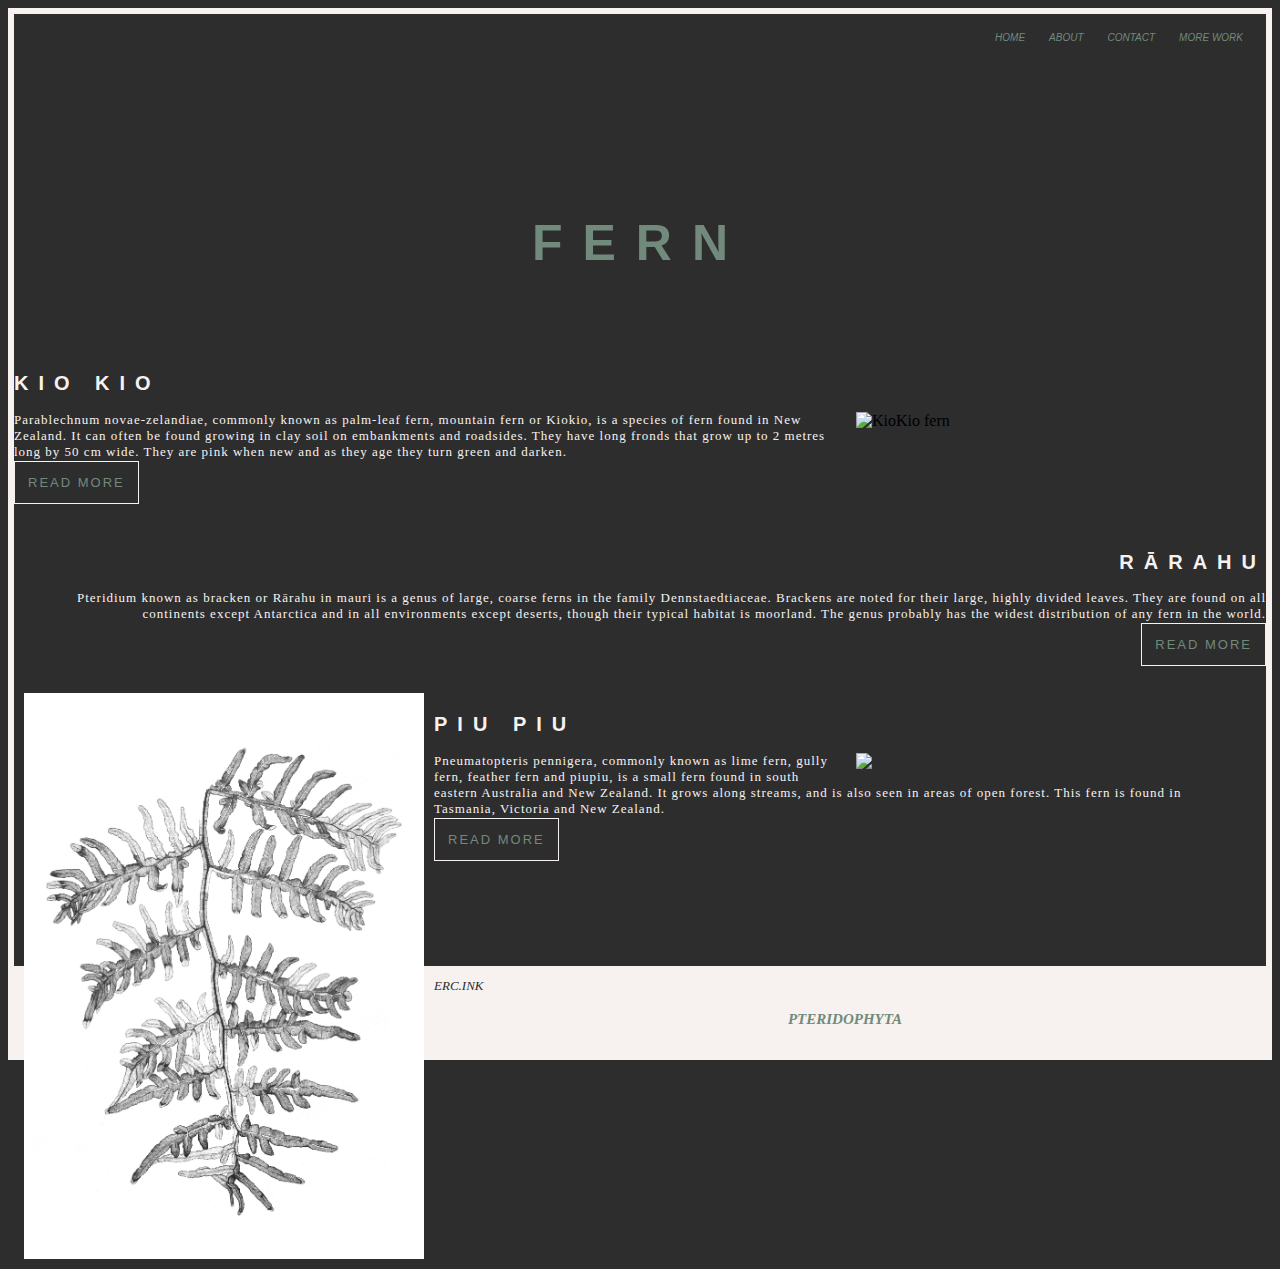
==== index.html @ 465f6c7c "made generic classes" ====
<!DOCTYPE html>
<html lang="en">
  <head>
    <meta charset="UTF-8" />
    <meta http-equiv="X-UA-Compatible" content="IE=edge" />
    <meta name="viewport" content="width=device-width, initial-scale=1.0" />
  <meta name="description"  content="FERN is a celebration of all things pteridomania. An example portfolio of the project work of El Cottrell" />
    <link
      href="https://cdn.jsdelivr.net/npm/bootstrap@5.1.3/dist/css/bootstrap.min.css"
      rel="stylesheet"
      integrity="sha384-1BmE4kWBq78iYhFldvKuhfTAU6auU8tT94WrHftjDbrCEXSU1oBoqyl2QvZ6jIW3"
      crossorigin="anonymous"
    />
    <script
      src="https://cdn.jsdelivr.net/npm/bootstrap@5.1.3/dist/js/bootstrap.bundle.min.js"
      integrity="sha384-ka7Sk0Gln4gmtz2MlQnikT1wXgYsOg+OMhuP+IlRH9sENBO0LRn5q+8nbTov4+1p"
      crossorigin="anonymous"
    ></script>
    <link rel="stylesheet" href="/styles/style.css" />
    <link rel="preconnect" href="https://fonts.googleapis.com" />
    <link rel="preconnect" href="https://fonts.gstatic.com" crossorigin />
    <link
      href="https://fonts.googleapis.com/css2?family=Oooh+Baby&family=PT+Mono&family=Roboto+Mono:ital,wght@0,200;0,300;0,400;0,500;0,600;0,700;1,200;1,300;1,400;1,500;1,600;1,700&display=swap"
      rel="stylesheet"
    />
    <script
      src="https://kit.fontawesome.com/1883e88f00.js"
      crossorigin="anonymous"
    ></script>
    <title>FERN</title>
  </head>
  <body>
    <div class="menu">
      <a href="" title= "home">home</a>
      <a href="/about.html" title= "about">about</a>
      <a href=""title= "contact">contact</a>
      <a href="/work.html"title= "more work">more work</a>
    </div>

    <div class="hero">
      <h1 class="main-title mb-5">FERN</h1>
    </div>
    <div class="container">
      <div class="row">
        <div class="col-sm-6">
          <img
            src="/images/KIOKIO.jpg"
            class="img-fluid d-sm-block primary-image"
            width="400px"
            alt="KioKio fern"
          />
        </div>
        <div class="col-sm-6 primary-text">
          <h2 class="fern-names">Kio Kio</h2>
          <p class="mb-5 mt-3">
            Parablechnum novae-zelandiae, commonly known as palm-leaf fern,
            mountain fern or Kiokio, is a species of fern found in New Zealand.
            It can often be found growing in clay soil on embankments and
            roadsides. They have long fronds that grow up to 2 metres long by 50
            cm wide. They are pink when new and as they age they turn green and
            darken.
          </p>

          <a href="" class="primary-button"title= "read more">read more</a>
        </div>
      </div>
    </div>

    <div class="container">
      <div class="row">
        <div class="col-sm-6 secondary-text">
          <h2 class="fern-names">Rārahu</h2>
          <p class="mb-5 mt-3">
            Pteridium known as bracken or Rārahu in mauri is a genus of large,
            coarse ferns in the family Dennstaedtiaceae. Brackens are noted for
            their large, highly divided leaves. They are found on all continents
            except Antarctica and in all environments except deserts, though
            their typical habitat is moorland. The genus probably has the widest
            distribution of any fern in the world.
          </p>

          <a href="" class="primary-button" title= "read more">read more</a>
        </div>
        <div class="col-sm-6">
          <img
            src="/images/FERN 18.jpg"
            class="img-fluid d-sm-block secondary-image"
            width="400px"
          />
        </div>
      </div>
    </div>

    <div class="container">
      <div class="row">
        <div class="col-sm-6">
          <img
            src="/images/GULLY FERN.jpg"
            class="img-fluid d-sm-block primary-image"
            width="400px"
          />
        </div>
        <div class="col-sm-6 primary-text">
          <h2 class="fern-names">Piu Piu</h2>
          <p class="mb-5 mt-3">
            Pneumatopteris pennigera, commonly known as lime fern, gully fern,
            feather fern and piupiu, is a small fern found in south eastern
            Australia and New Zealand. It grows along streams, and is also seen
            in areas of open forest. This fern is found in Tasmania, Victoria
            and New Zealand.
          </p>

          <a href="" class="primary-button" title= "read more">read more</a>
        </div>
      </div>
    </div>
    <br />
    <footer class="footer"></footer>
        <div class="container-fluid foot">
            <div class="row">
                <div class="col-sm-4">
                    <a href="https://fervent-tesla-78d35e.netlify.app/home.html" class="erc-ink" target="_blank" title= "ERCINK">ERC.INK</a> 
                </div>
                <div class="col-sm-4">
                    <h3 class="pteri">PTERIDOPHYTA</a> 
                </div>
                <div class="col-sm-4">
                    <a href="https://www.instagram.com/erc.ink/" class="insta"target="_blank" title= "instagram"><i class="fab fa-instagram"></i></a> 
                </div>
            </div>
        </div>
    

    </div>
  </body>
</html>
---- styles/style.css ----
:root {
  --branding-color: #718a7b;
  --background-color: #2d2d2e;
  --highlight-color: #f7f2f0;
  --main-type-family: "Gill Sans", "Gill Sans MT", Calibri, "Trebuchet MS",
    sans-serif;
  --secondary-type-family: "Garamond";
}

body {
  background: var(--background-color);
  border: 6px solid #f7f2f0;
}

.menu {
  float: right;
  padding: 13px;
}
.menu a {
  color: var(--branding-color);
  text-decoration: none;
  margin: 10px;
  font-family: var(--main-type-family);
  font-style: italic;
  text-transform: uppercase;
  font-size: 10px;
}
h1 {
  color: var(--branding-color);
  font-family: var(--main-type-family);
  letter-spacing: 20px;
  font-size: 50px;
  text-align: center;
  margin-top: 200px;
}

h2 {
  color: var(--highlight-color);
  font-family: var(--main-type-family);
  letter-spacing: 10px;
  font-size: 20px;
  text-transform: uppercase;
  margin-top: 60px;
}
h3 {
  color: var(--branding-color);
  font-size: 15px;
  line-height: 20px;
  font-style: italic;
  text-align: center;
}

h4 {
  color: var(--highlight-color);
  font-family: var(--main-type-family);
  letter-spacing: 10px;
  font-size: 13px;
  text-transform: uppercase;
}

p {
  font-family: var(--secondary-type-family);
  color: var(--highlight-color);
  letter-spacing: 1px;
  font-size: 13px;
}

.hero {
  margin: 100px;
}
.primary-image {
  float: right;
  padding: 10px;
  margin-top: 30px;
}
.primary-text {
  padding-right: 60px;
}
.primary-button {
  background: var(--background-color);
  border: solid 1px var(--highlight-color);
  color: var(--branding-color);
  padding: 13px;
  text-decoration: none;
  font-family: var(--main-type-family);
  letter-spacing: 2px;
  text-transform: uppercase;
  font-size: 13px;
}

.primary-button:hover {
  opacity: 30%;
  color: var(--highlight-color);
}

.secondary-image {
  float: left;
  padding: 10px;
  margin-top: 30px;
}

.secondary-text {
  padding-left: 60px;
  text-align: right;
}

.about-hero {
  padding: 60px;
}

.center-container {
}

.work-with-me {
  text-align: center;
  padding: 40px;
  background: rgb(247, 242, 240, 20%);
  margin: 100, 100;
}
.work-button {
  background: var(--background-color);
  opacity: 50%;
  border: solid 1px var(--highlight-color);
  color: var(--highlight-color);
  padding: 13px;
  text-decoration: none;
  font-family: var(--main-type-family);
  letter-spacing: 2px;
  text-transform: uppercase;
  font-size: 13px;
}

.work-button:hover {
  opacity: 30%;
  color: var(--highlight-color);
}

.footer {
  margin: 100px;
}
.foot {
  margin-bottom: 20px;
  background-color: var(--highlight-color);
  padding: 10px;
  margin: 0;
  margin-right: -100;
}
.erc-ink,
.insta {
  color: var(--background-color);
  text-decoration: none;
  font-style: italic;
  font-size: 13px;
}
.erc-ink:hover,
.insta:hover {
  color: var(--branding-color);
  opacity: 50%;
}

.insta {
  float: right;
}

@media (max-width: 900px) {
  h1 {
    font-size: 40px;
  }
}
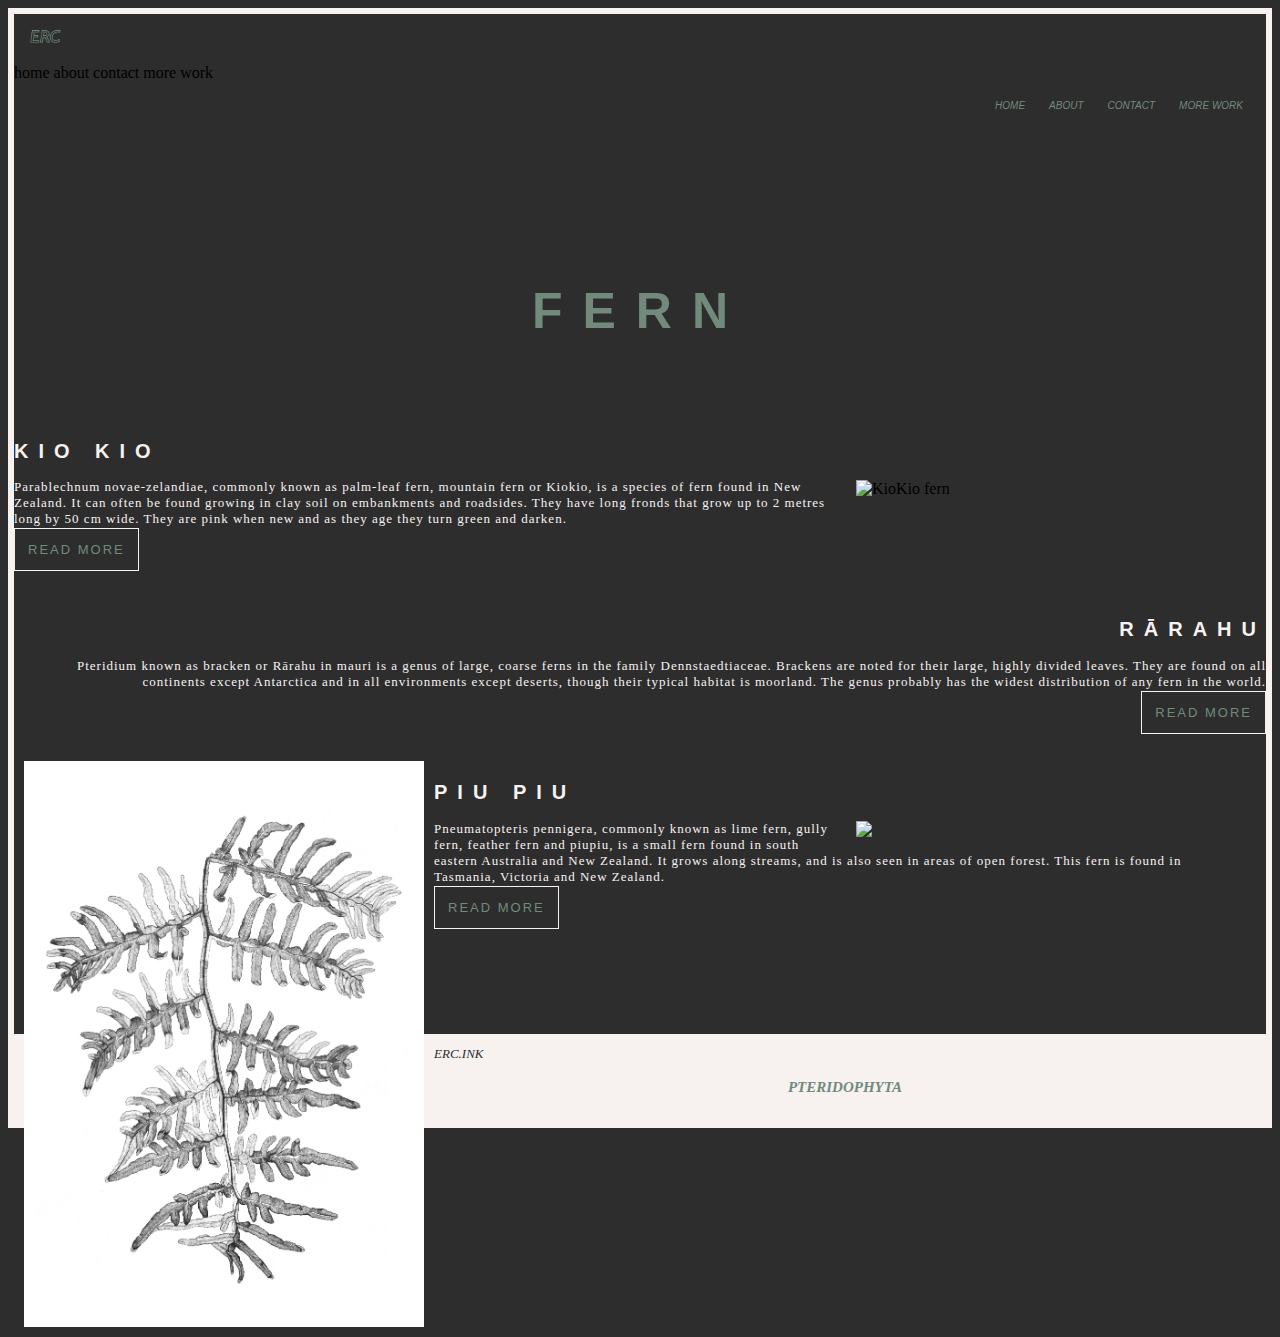
==== commit 08c982d7: "nav bar created" ====
--- a/index.html
+++ b/index.html
@@ -30,10 +30,36 @@
     <title>FERN</title>
   </head>
   <body>
+
+    <div class="container mt-3"></div>
+    <nav class="d-flex justify-content-between"> 
+      <img src="/images/ERC LOGO-01.png" class="logo"alt="">
+      <ul>
+        <li>
+          home
+        </li>
+        <li>
+          about
+        </li>
+        <li>
+          contact
+        </li>
+        <li>
+          more work
+        </li>
+      </ul>
+      
+    </nav>
+    </div>
+
+
+
+
+
     <div class="menu">
-      <a href="" title= "home">home</a>
+      <a href="/index.html" title= "home">home</a>
       <a href="/about.html" title= "about">about</a>
-      <a href=""title= "contact">contact</a>
+      <a href="/contact.html"title= "contact">contact</a>
       <a href="/work.html"title= "more work">more work</a>
     </div>
 
--- a/styles/style.css
+++ b/styles/style.css
@@ -12,6 +12,18 @@
   border: 6px solid #f7f2f0;
 }
 
+nav ul {
+  padding: 0;
+  margin: 0;
+}
+nav li {
+  display: inline;
+  list-style: none;
+}
+
+.logo {
+  max-width: 60px;
+}
 .menu {
   float: right;
   padding: 13px;
@@ -108,9 +120,6 @@
   padding: 60px;
 }
 
-.center-container {
-}
-
 .work-with-me {
   text-align: center;
   padding: 40px;
@@ -135,6 +144,10 @@
   color: var(--highlight-color);
 }
 
+.display-insta {
+  display: block;
+  text-align: center;
+}
 .footer {
   margin: 100px;
 }
@@ -167,3 +180,9 @@
     font-size: 40px;
   }
 }
+
+@media (min-width: 900px) {
+  .work-images {
+    max-width: 900px;
+  }
+}
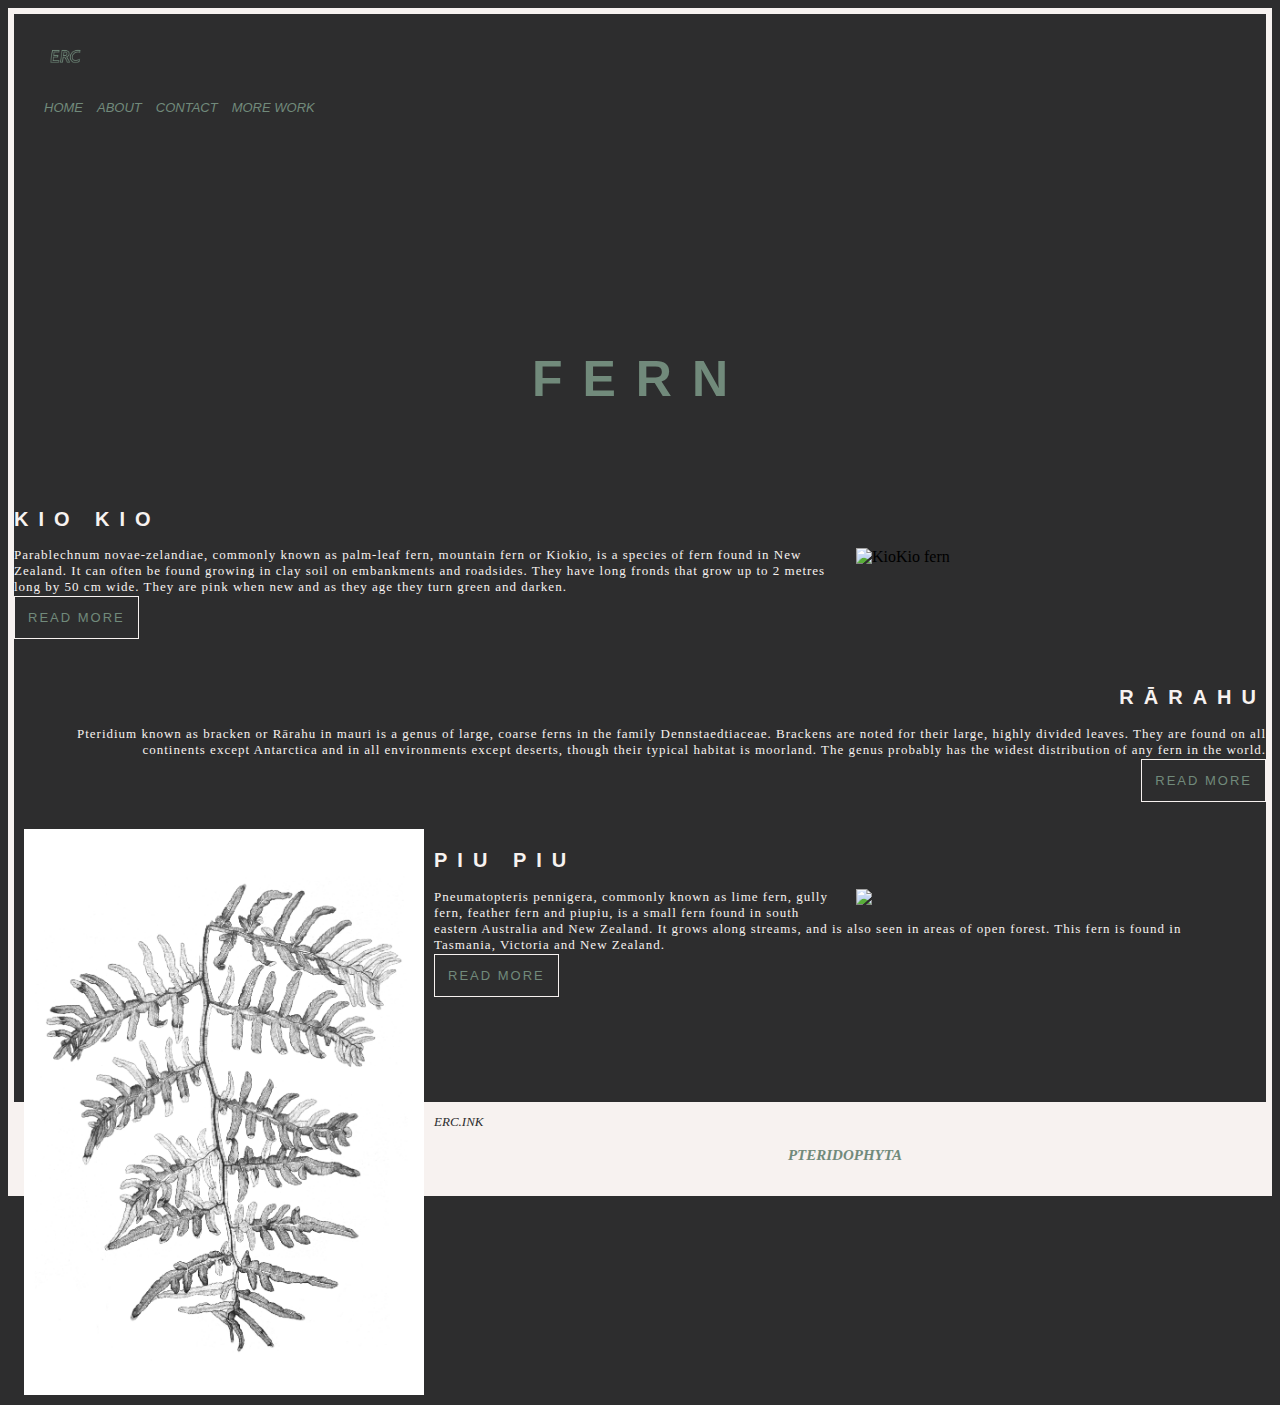
==== commit b103444b: "update nav bar on index.html" ====
--- a/index.html
+++ b/index.html
@@ -31,21 +31,21 @@
   </head>
   <body>
 
-    <div class="container mt-3"></div>
+    <div class="container"></div>
     <nav class="d-flex justify-content-between"> 
       <img src="/images/ERC LOGO-01.png" class="logo"alt="">
       <ul>
-        <li>
-          home
+        <li class ="active">
+          <a href="/" title= "home">home</a>
         </li>
         <li>
-          about
+          <a href="/about.html" title= "about">about</a>
         </li>
         <li>
-          contact
+          <a href="/contact.html"title= "contact">contact</a>
         </li>
         <li>
-          more work
+          <a href="/work.html"title= "more work">more work</a>
         </li>
       </ul>
       
@@ -57,10 +57,10 @@
 
 
     <div class="menu">
-      <a href="/index.html" title= "home">home</a>
-      <a href="/about.html" title= "about">about</a>
-      <a href="/contact.html"title= "contact">contact</a>
-      <a href="/work.html"title= "more work">more work</a>
+      
+      
+      
+     
     </div>
 
     <div class="hero">
--- a/styles/style.css
+++ b/styles/style.css
@@ -11,6 +11,9 @@
   background: var(--background-color);
   border: 6px solid #f7f2f0;
 }
+nav {
+  padding: 20px;
+}
 
 nav ul {
   padding: 0;
@@ -19,24 +22,28 @@
 nav li {
   display: inline;
   list-style: none;
+  line-height: 45px;
+  margin-left: 10px;
 }
 
+nav a {
+  color: var(--branding-color);
+  font-family: var(--main-type-family);
+  font-style: italic;
+  text-transform: uppercase;
+  font-size: 13px;
+  text-decoration: none;
+  transition: all 100ms ease-in-out;
+}
+
+nav a:hover {
+  color: var(--highlight-color);
+  opacity: 30%;
+}
 .logo {
   max-width: 60px;
 }
-.menu {
-  float: right;
-  padding: 13px;
-}
-.menu a {
-  color: var(--branding-color);
-  text-decoration: none;
-  margin: 10px;
-  font-family: var(--main-type-family);
-  font-style: italic;
-  text-transform: uppercase;
-  font-size: 10px;
-}
+
 h1 {
   color: var(--branding-color);
   font-family: var(--main-type-family);
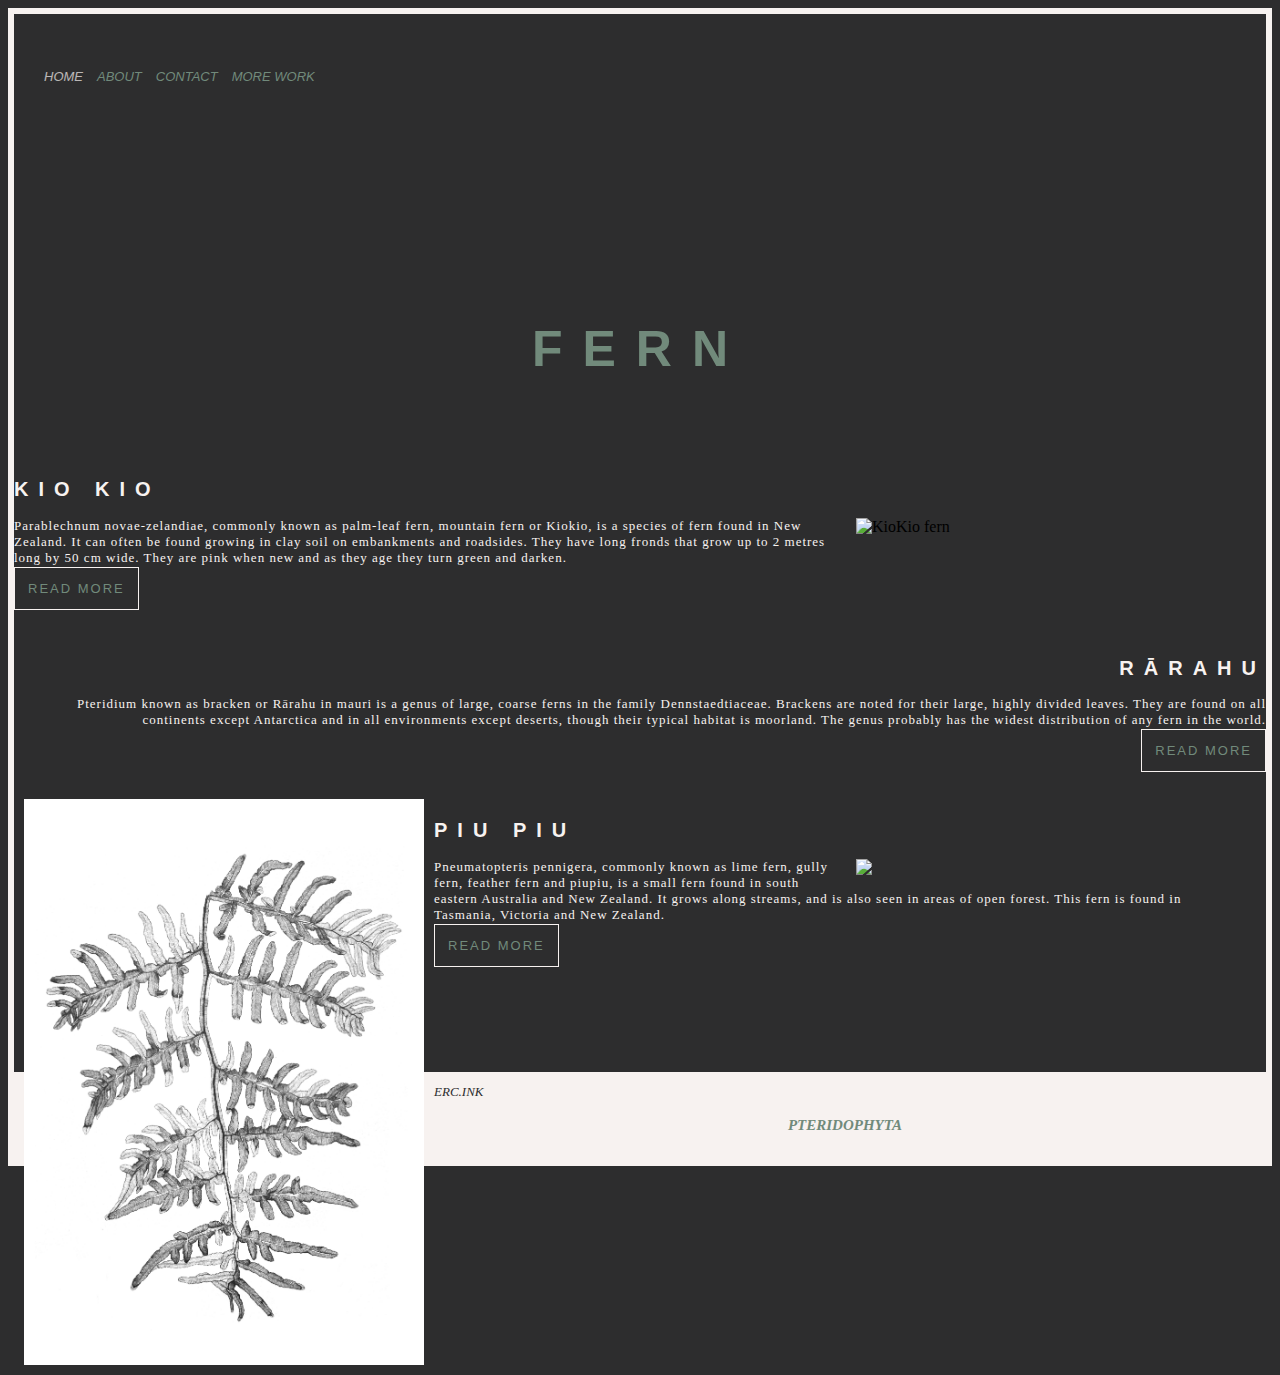
==== commit a786a643: "logo update" ====
--- a/index.html
+++ b/index.html
@@ -33,7 +33,7 @@
 
     <div class="container"></div>
     <nav class="d-flex justify-content-between"> 
-      <img src="/images/ERC LOGO-01.png" class="logo"alt="">
+      <img src="/images/ERCinklogo.png" class="logo"alt="">
       <ul>
         <li class ="active">
           <a href="/" title= "home">home</a>
--- a/styles/style.css
+++ b/styles/style.css
@@ -22,10 +22,15 @@
 nav li {
   display: inline;
   list-style: none;
-  line-height: 45px;
+  line-height: 47px;
   margin-left: 10px;
 }
 
+nav li.active a {
+  color: var(--highlight-color);
+  opacity: 70%;
+}
+
 nav a {
   color: var(--branding-color);
   font-family: var(--main-type-family);
@@ -41,7 +46,7 @@
   opacity: 30%;
 }
 .logo {
-  max-width: 60px;
+  max-height: 50px;
 }
 
 h1 {
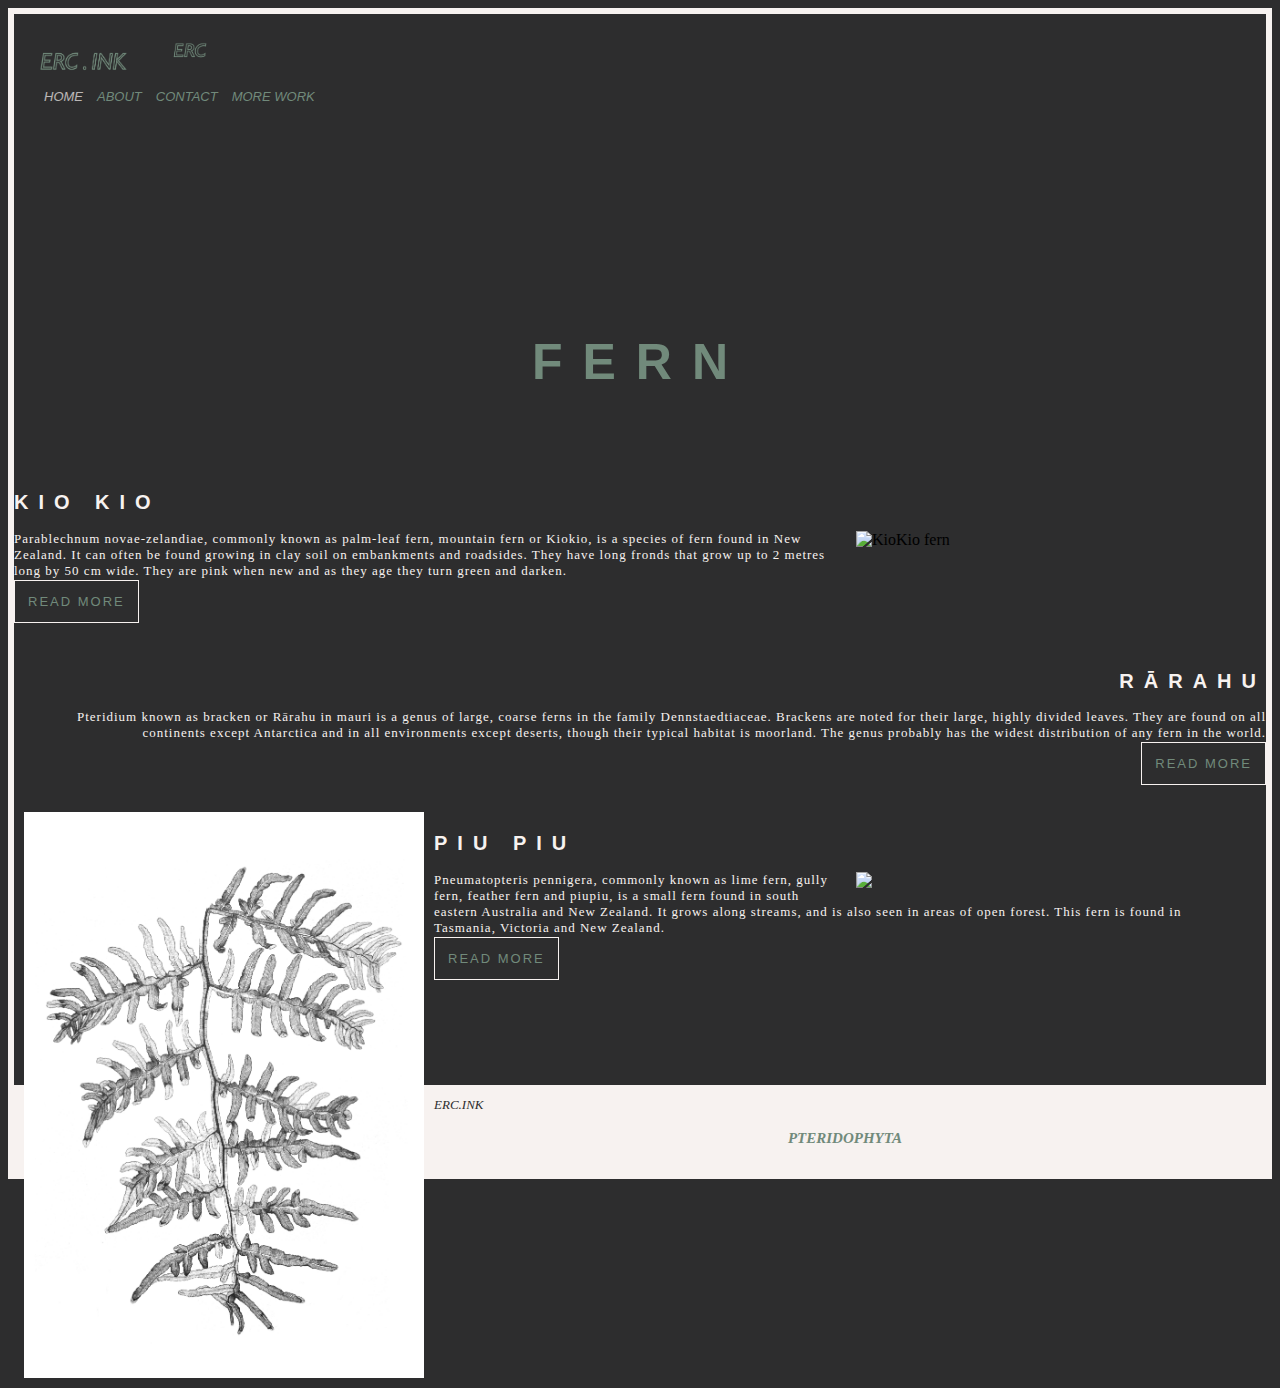
==== commit c8ce7362: "nav completed" ====
--- a/index.html
+++ b/index.html
@@ -33,7 +33,10 @@
 
     <div class="container"></div>
     <nav class="d-flex justify-content-between"> 
-      <img src="/images/ERCinklogo.png" class="logo"alt="">
+      <a href="/">
+      <img src="/images/ERCinklogo-01.png" class="logo d-none d-md-block"alt="">
+      <img src="/images/ERC LOGO-01.png" class="logo-1 d-block d-md-none" alt="">
+      </a>
       <ul>
         <li class ="active">
           <a href="/" title= "home">home</a>
--- a/styles/style.css
+++ b/styles/style.css
@@ -22,7 +22,7 @@
 nav li {
   display: inline;
   list-style: none;
-  line-height: 47px;
+  line-height: 32px;
   margin-left: 10px;
 }
 
@@ -45,8 +45,14 @@
   color: var(--highlight-color);
   opacity: 30%;
 }
+
 .logo {
+  max-height: 30px;
+}
+
+.logo-1 {
   max-height: 50px;
+  margin-top: -8px;
 }
 
 h1 {
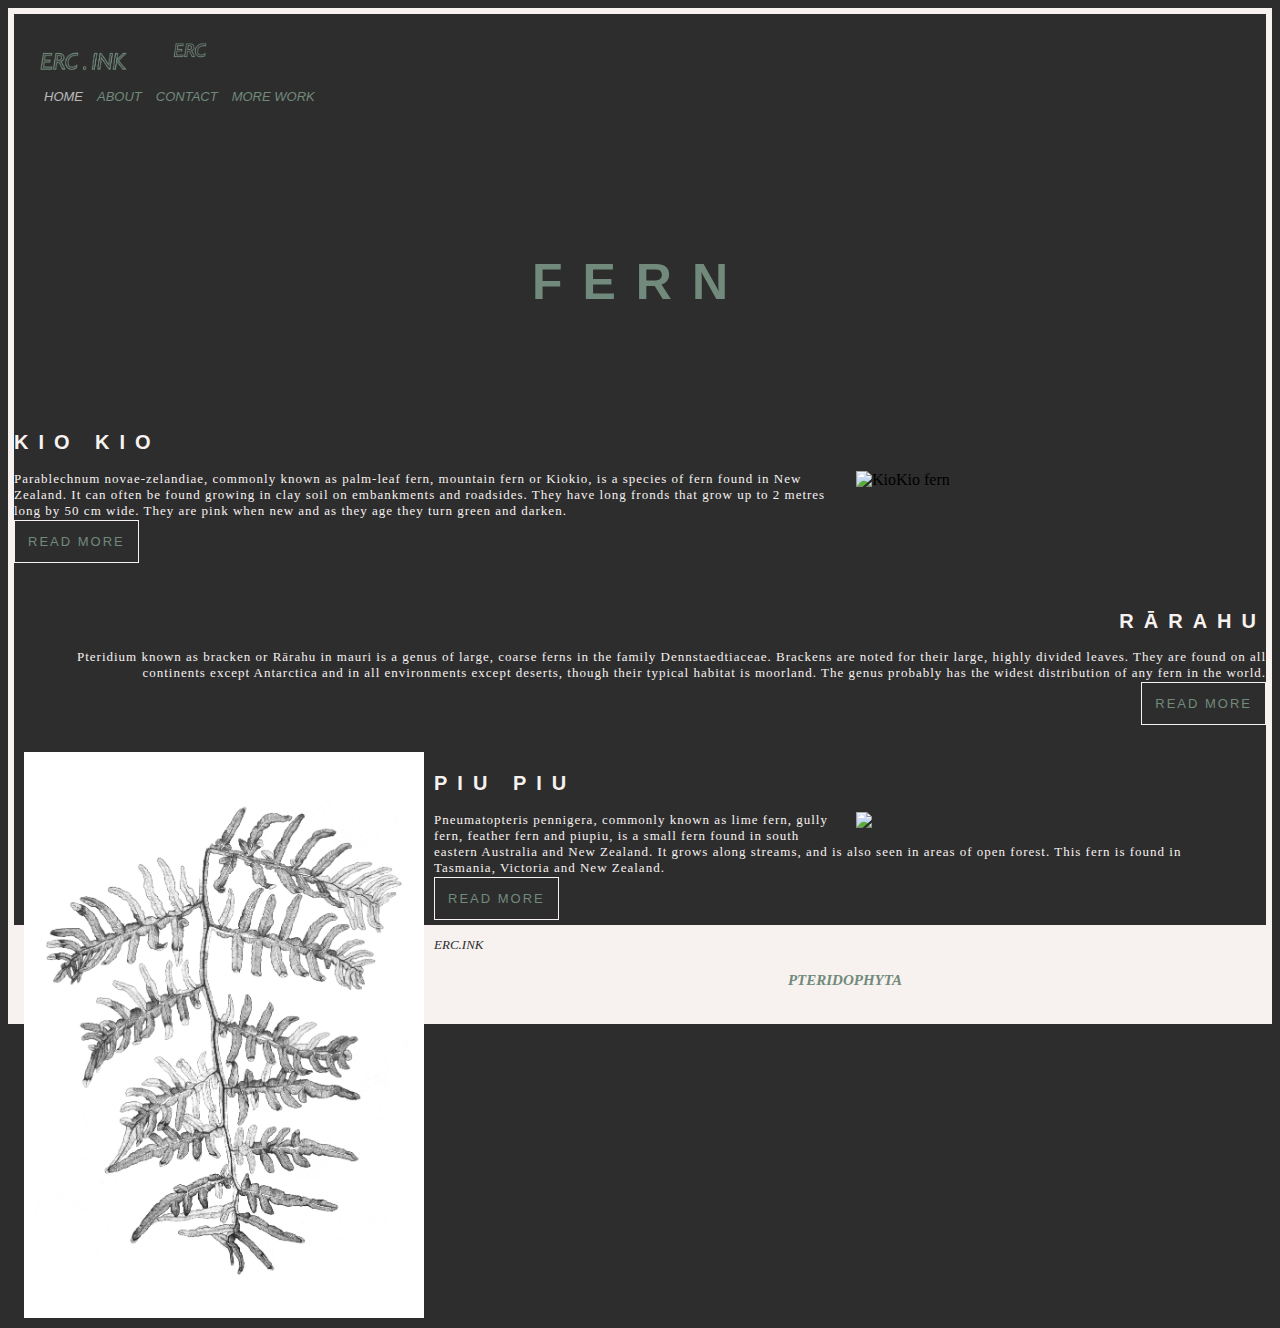
==== commit 51a5b94d: "footer edit" ====
--- a/index.html
+++ b/index.html
@@ -55,19 +55,8 @@
     </nav>
     </div>
 
-
-
-
-
-    <div class="menu">
-      
-      
-      
-     
-    </div>
-
     <div class="hero">
-      <h1 class="main-title mb-5">FERN</h1>
+      <h1 class="main-title">FERN</h1>
     </div>
     <div class="container">
       <div class="row">
@@ -129,7 +118,7 @@
             width="400px"
           />
         </div>
-        <div class="col-sm-6 primary-text">
+        <div class="col-sm-6 primary-text mb-5">
           <h2 class="fern-names">Piu Piu</h2>
           <p class="mb-5 mt-3">
             Pneumatopteris pennigera, commonly known as lime fern, gully fern,
@@ -144,7 +133,7 @@
       </div>
     </div>
     <br />
-    <footer class="footer"></footer>
+    <footer>
         <div class="container-fluid foot">
             <div class="row">
                 <div class="col-sm-4">
@@ -158,8 +147,9 @@
                 </div>
             </div>
         </div>
-    
-
-    </div>
+    </footer>
+  
+   
+  
   </body>
 </html>
--- a/styles/style.css
+++ b/styles/style.css
@@ -61,7 +61,7 @@
   letter-spacing: 20px;
   font-size: 50px;
   text-align: center;
-  margin-top: 200px;
+  margin: 120px;
 }
 
 h2 {
@@ -75,7 +75,7 @@
 h3 {
   color: var(--branding-color);
   font-size: 15px;
-  line-height: 20px;
+  line-height: 25px;
   font-style: italic;
   text-align: center;
 }
@@ -162,19 +162,10 @@
   color: var(--highlight-color);
 }
 
-.display-insta {
-  display: block;
-  text-align: center;
-}
-.footer {
-  margin: 100px;
-}
 .foot {
-  margin-bottom: 20px;
   background-color: var(--highlight-color);
   padding: 10px;
   margin: 0;
-  margin-right: -100;
 }
 .erc-ink,
 .insta {
@@ -191,6 +182,7 @@
 
 .insta {
   float: right;
+  line-height: 25px;
 }
 
 @media (max-width: 900px) {
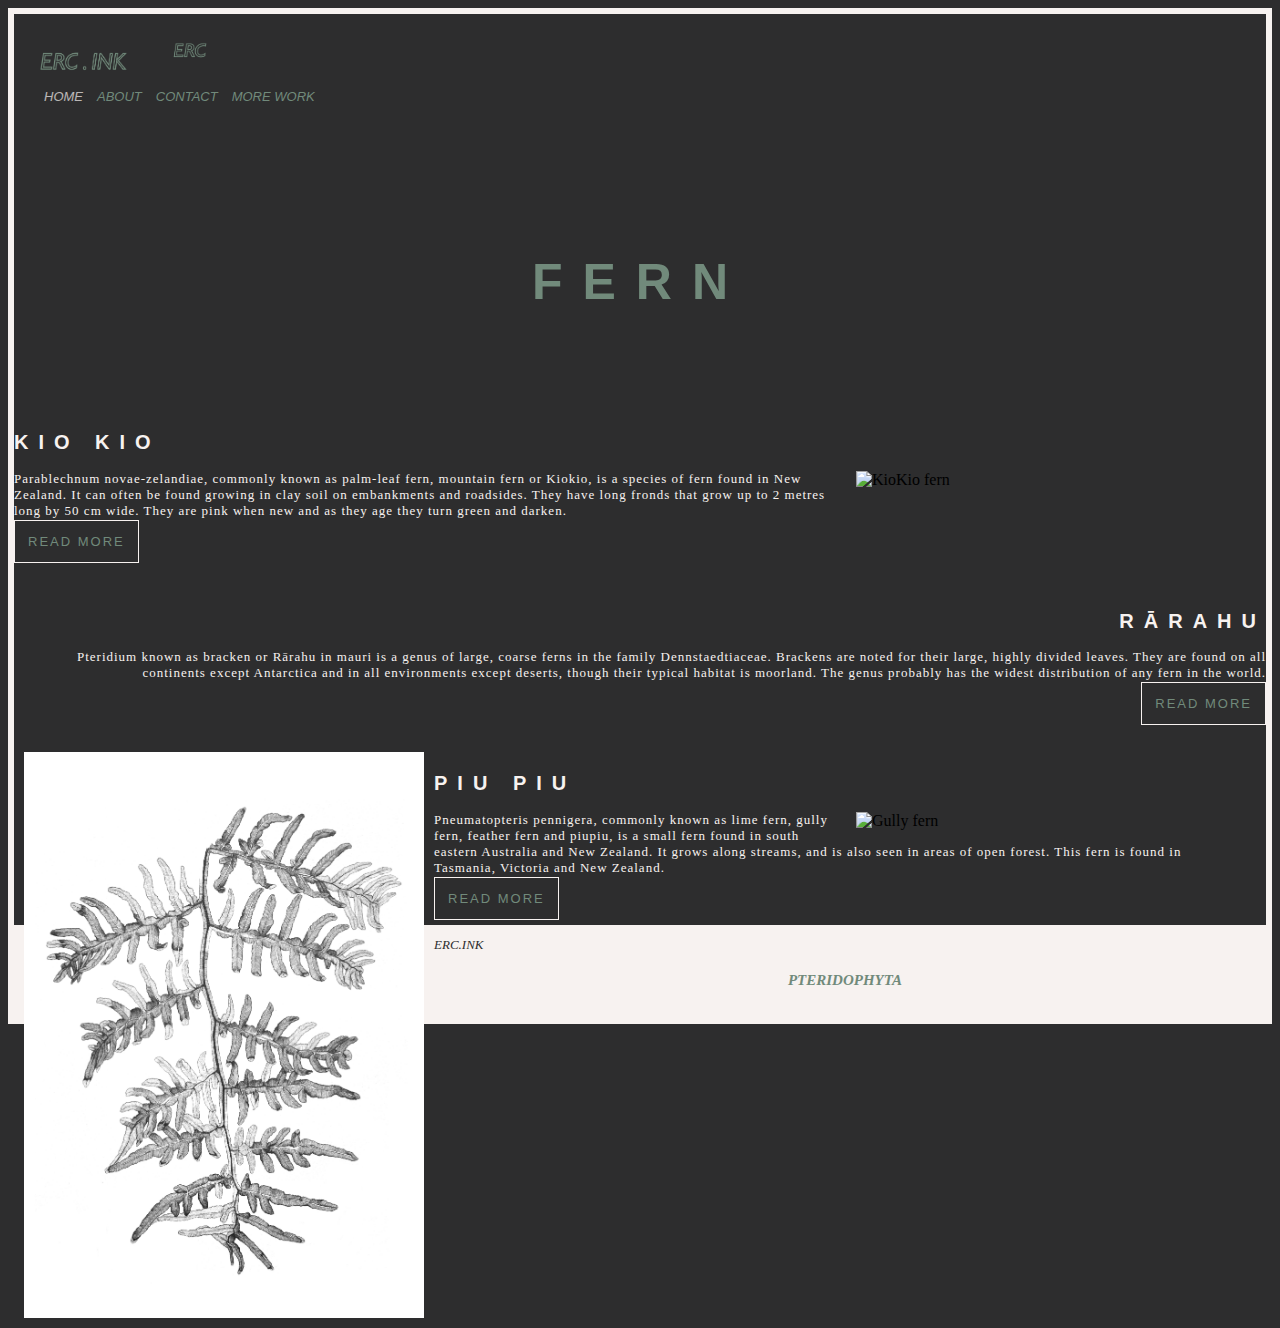
==== commit a5b0f6a2: "SEO updates" ====
--- a/index.html
+++ b/index.html
@@ -4,7 +4,6 @@
     <meta charset="UTF-8" />
     <meta http-equiv="X-UA-Compatible" content="IE=edge" />
     <meta name="viewport" content="width=device-width, initial-scale=1.0" />
-  <meta name="description"  content="FERN is a celebration of all things pteridomania. An example portfolio of the project work of El Cottrell" />
     <link
       href="https://cdn.jsdelivr.net/npm/bootstrap@5.1.3/dist/css/bootstrap.min.css"
       rel="stylesheet"
@@ -27,19 +26,19 @@
       src="https://kit.fontawesome.com/1883e88f00.js"
       crossorigin="anonymous"
     ></script>
-    <title>FERN</title>
+    <meta name="description" content="El Cottrell is a Drawer based in the UK, predominantly working with natural forms. Pteridomaina is a stand alone project of Fern Portraits."></meta>
+    <title> FERN - A portfolio by El Cottrell</title>
   </head>
   <body>
-
     <div class="container"></div>
     <nav class="d-flex justify-content-between"> 
       <a href="/">
-      <img src="/images/ERCinklogo-01.png" class="logo d-none d-md-block"alt="">
-      <img src="/images/ERC LOGO-01.png" class="logo-1 d-block d-md-none" alt="">
+      <img src="/images/ERCinklogo-01.png" class="logo d-none d-md-block"alt="El Cottrell Logo">
+      <img src="/images/ERC LOGO-01.png" class="logo-1 d-block d-md-none" alt="El Cottrell Logo">
       </a>
       <ul>
         <li class ="active">
-          <a href="/" title= "home">home</a>
+          <a href="/" title="home">home</a>
         </li>
         <li>
           <a href="/about.html" title= "about">about</a>
@@ -51,13 +50,13 @@
           <a href="/work.html"title= "more work">more work</a>
         </li>
       </ul>
-      
     </nav>
     </div>
 
     <div class="hero">
       <h1 class="main-title">FERN</h1>
     </div>
+
     <div class="container">
       <div class="row">
         <div class="col-sm-6">
@@ -78,7 +77,6 @@
             cm wide. They are pink when new and as they age they turn green and
             darken.
           </p>
-
           <a href="" class="primary-button"title= "read more">read more</a>
         </div>
       </div>
@@ -96,7 +94,6 @@
             their typical habitat is moorland. The genus probably has the widest
             distribution of any fern in the world.
           </p>
-
           <a href="" class="primary-button" title= "read more">read more</a>
         </div>
         <div class="col-sm-6">
@@ -104,6 +101,7 @@
             src="/images/FERN 18.jpg"
             class="img-fluid d-sm-block secondary-image"
             width="400px"
+            alt="Rārahu fern"
           />
         </div>
       </div>
@@ -116,6 +114,7 @@
             src="/images/GULLY FERN.jpg"
             class="img-fluid d-sm-block primary-image"
             width="400px"
+            alt="Gully fern"
           />
         </div>
         <div class="col-sm-6 primary-text mb-5">
@@ -127,12 +126,13 @@
             in areas of open forest. This fern is found in Tasmania, Victoria
             and New Zealand.
           </p>
-
           <a href="" class="primary-button" title= "read more">read more</a>
         </div>
       </div>
     </div>
+
     <br />
+
     <footer>
         <div class="container-fluid foot">
             <div class="row">
@@ -149,7 +149,5 @@
         </div>
     </footer>
   
-   
-  
   </body>
 </html>
--- a/styles/style.css
+++ b/styles/style.css
@@ -187,7 +187,7 @@
 
 @media (max-width: 900px) {
   h1 {
-    font-size: 40px;
+    font-size: 35px;
   }
 }
 
